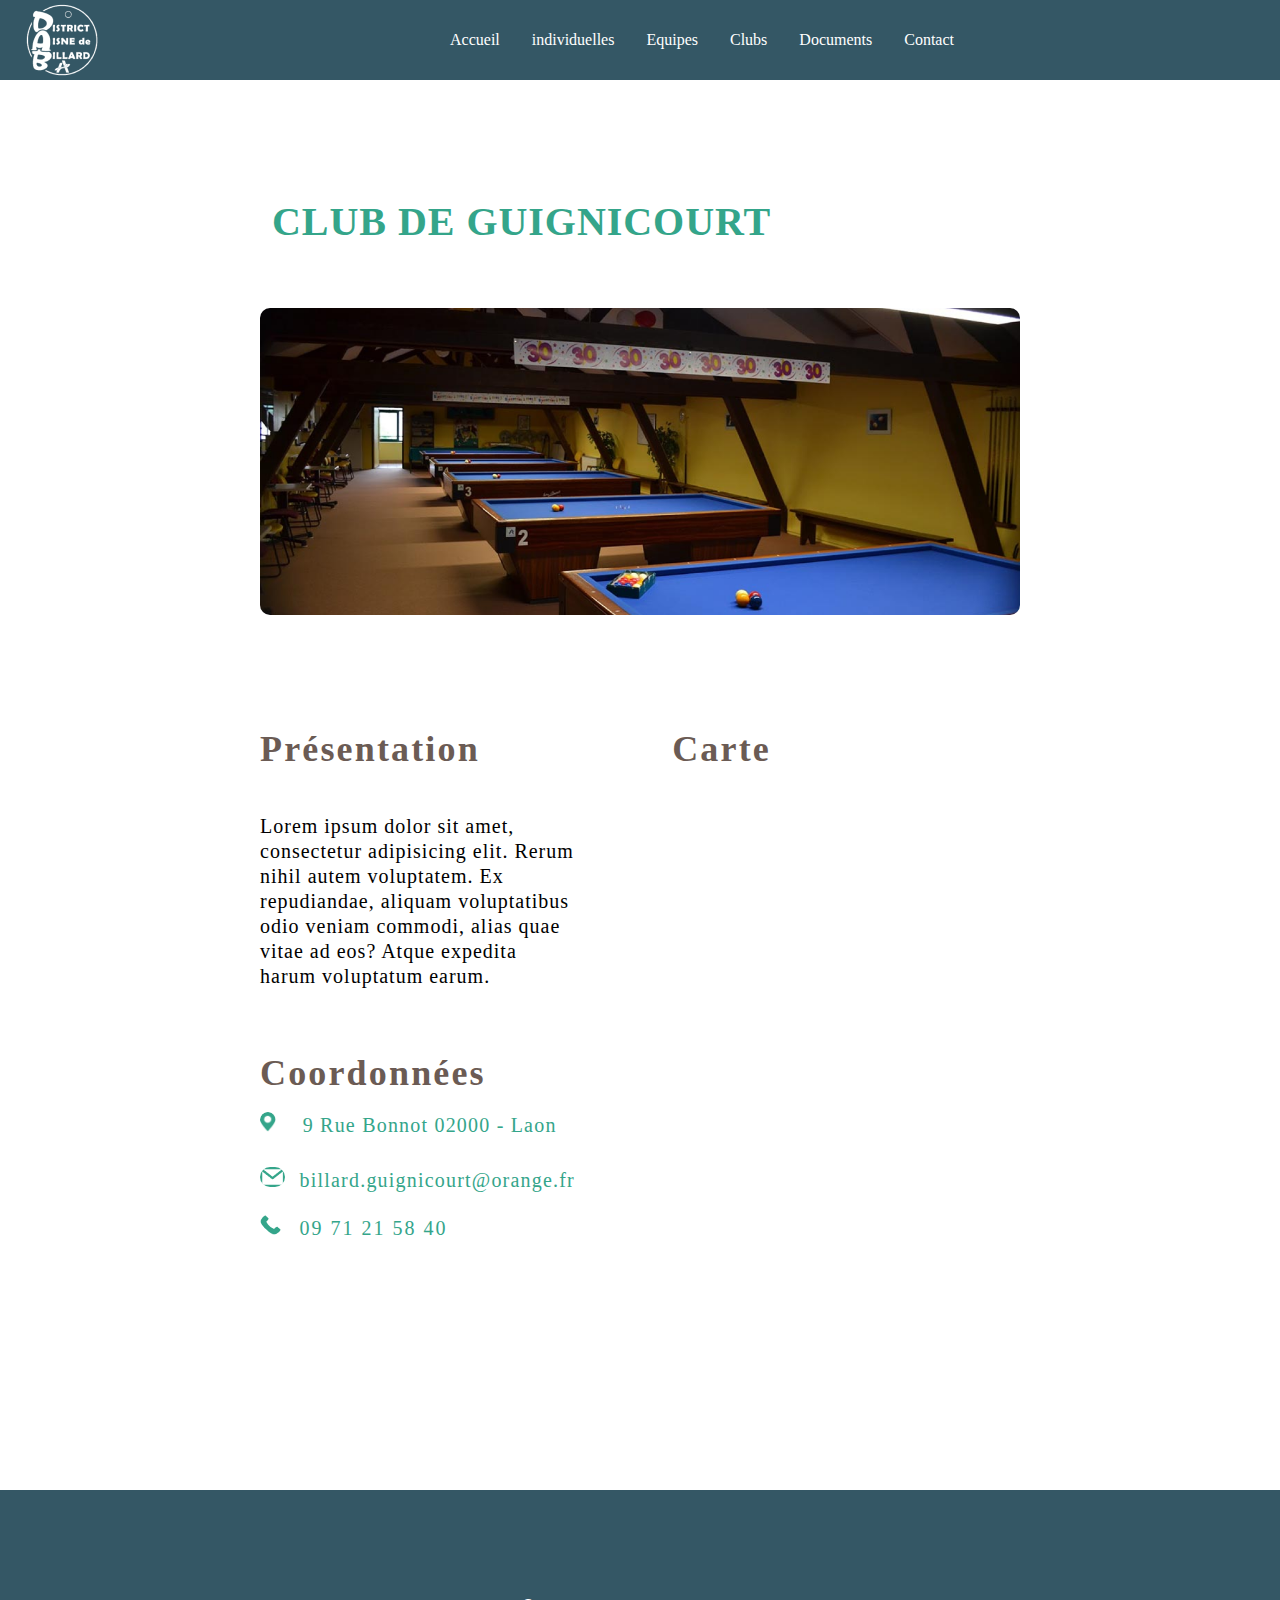
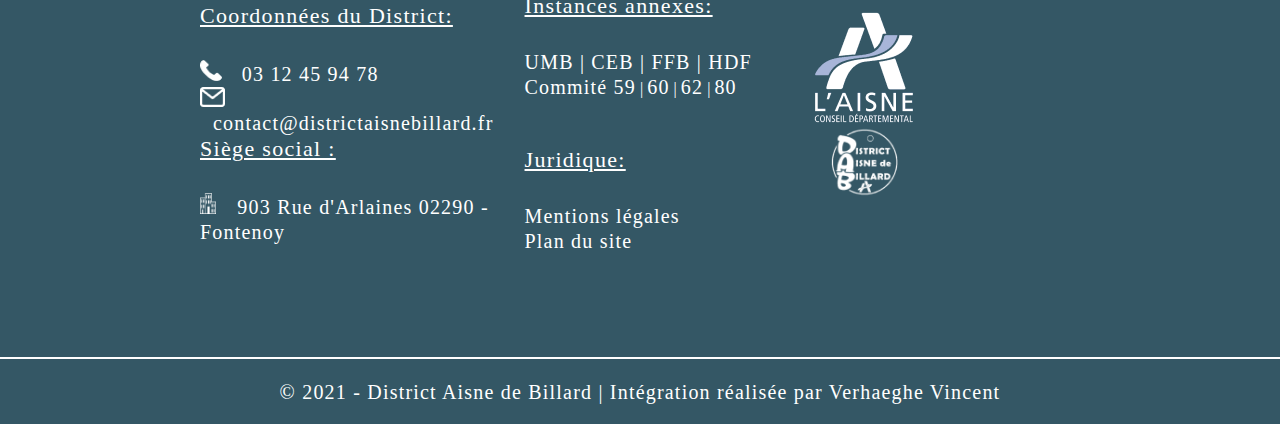
==== Eval TP CSS/index.html @ 7f6559de "Ajout du dossier contenant le TP" ====
<!DOCTYPE html>
<html lang="fr">
<head>
    <meta charset="UTF-8">
    <meta http-equiv="X-UA-Compatible" content="IE=edge">
    <meta name="Reproduction d'une page web editer su Figma" content="Club de billard de Guignicourtsitué dans l'Aisne">
    <title>Club de Guignicourt</title>
    <link rel="stylesheet" href="./webfiles/css/Style.css">
    <link rel="icon" href="scr/img/favicone.png">
<body>
    <header>  
      <nav class="navbar">
        <img src="scr/img/dab1.png" alt="logo">
        <ul class="navbar-menu">
          <li><a href="#">Accueil</a></li>
          <li><a href="#">individuelles</a></li>
          <li><a href="#">Equipes</a></li>
          <li><a href="#">Clubs</a></li>
          <li><a href="#">Documents</a></li>
          <li><a href="#">Contact</a></li>
        </ul>
        <div class="navbar-toggle">
          <span></span>
          <span></span>
          <span></span>
        </div>
      </nav>
    </header>

    <main>  
      <h1>club de guignicourt</h1>
      <img src="scr/img/photo.png" alt="Image haut main">

      <section id="block">
        <section id="blockleft">
          <article id="text">
            <h2 id="presentation">Présentation</h2>
            <p>Lorem ipsum dolor sit amet, consectetur adipisicing elit. 
            Rerum nihil autem voluptatem. Ex repudiandae,
            aliquam voluptatibus odio veniam commodi,
            alias quae vitae ad eos? Atque expedita harum voluptatum earum.</p>
          </article>

          <article id="coord">
            <h2>Coordonnées</h2>

            <div id="divadresse">
              <img src="scr/img/lieu.png" alt="Logo adresse" id="lieuicone">
              <a href="https://goo.gl/maps/quXatyzyXp793NTG6" id="lienmap" target="_blank">9 Rue Bonnot 02000 - Laon</a>
            </div>

            <div id="divmail">
              <img src="scr/img/mail.png" alt="Logo adresse email" id="mailicone">
              <a href="mailto:billard.guignicourt@orange.fr" id="lienmail" target="_blank">billard.guignicourt@orange.fr</a>
            </div>

            <div id="divtel">
             <img src="scr/img/tel.png" alt="Logo numero de telephone" id="telicone">
              <a href="tel:+33971215840" id="lientel" target="_blank">09 71 21 58 40</a>
            </div>
          </article>
        </section>

        <article id="map">
          <h2 id="carte">Carte</h2> 
          <iframe src="https://www.google.com/maps/embed?pb=!1m18!1m12!1m3!1d2587.515332547467!2d3.6246289158628344!3d49.56916745835005!2m3!1f0!2f0!3f0!3m2!1i1024!2i768!4f13.1!3m3!1m2!1s0x47e84b468bb71609%3A0x9dffcbc1cf0bfb18!2s9%20Rue%20Bonnot%2C%2002000%20Laon!5e0!3m2!1sfr!2sfr!4v1678277375880!5m2!1sfr!2sfr" style="border:0;" allowfullscreen="" loading="lazy" referrerpolicy="no-referrer-when-downgrade" id="gmap"></iframe>
        </article>
      </section>
    </main>

    <footer>
      <section id="partleft">
       <p>Coordonnées du District:</p>
        <div id="telfoot">
          <img src="scr/img/telwhite.png" alt="Icone numero de telephone footer" id="telicone">
          <a href="tel:+33312459478" id="lientelfoot" target="_blank">03 12 45 94 78</a>
        </div>

        <div id="divmailfoot">
          <img src="scr/img/mailwhite.png" alt="Icone adresse email footer" id="mailicone">
          <a href="mailto:contact@districtaisnebillard.fr" id="lienmailfoot" target="_blank">contact@districtaisnebillard.fr</a>
        </div>

       <p>Siège social :</p>
        <div id="adressfoot">
          <img src="scr/img/lieuwhite.png" alt="Icone adresse footer" id="lieuicone">
          <a href="https://goo.gl/maps/vFhkdouAgykxEcxCA" id="lienmapfoot" target="_blank">903 Rue d'Arlaines 02290 - Fontenoy</a>
        </div>
      </section>

      <section id="partrigth">
       <p>Instances annexes:</p>
        <div class="linkfoot">
          <a href="https://www.umb-carom.org/cm.aspx?id=312" target="_blank">UMB</a>
          <span>|</span>
          <a href="https://www.eurobillard.org/" target="_blank">CEB</a>
          <span>|</span>
          <a href="https://www.ffbillard.com/" target="_blank">FFB</a>
          <span>|</span>
          <a href="https://www.hdf-billard.fr/" target="_blank">HDF</a>
        </div>
        <div class="linkfoot1">
          <a href="https://www.hdf-billard.fr/" target="_blank">Commité 59</a>
          <span>|</span>
          <a href="http://comite-oise-de-billard.e-monsite.com/" target="_blank">60</a>
          <span>|</span>
          <a href="https://www.hdf-billard.fr/" target="_blank">62</a>
          <span>|</span>
          <a href="https://somme-billard.fr/" target="_blank">80</a>
        </div>
          <p>Juridique:</p>
          <a href="#" target="_blank" class="juri">Mentions légales</a>
          <a href="#" target="_blank" class="juri">Plan du site</a>
      </section>

        <div id="logofoot">
         <img src="scr/img/aisne1.png" alt="logo Aisne" id="logo1">
         <img src="scr/img/dab1.png" alt="logo district" id="logo2">
        </div>
  
    </footer>
    <section id="endbar">
      <p>© 2021 - District Aisne de Billard | Intégration réalisée par Verhaeghe Vincent</p>
    </section>
</body>
</html>
---- Eval TP CSS/webfiles/css/Style.css ----
*{
margin: 0;
padding: 0;
}

/*Debut HEADER*/

header{
width: 100%;
background: #345765;
}
header nav {
display: flex;
max-width: 1920px;
margin: auto;
justify-content: space-between;
align-items: center;
}
header nav ul{
display: flex;
list-style: none;
}
header nav a{
color: #FFFFFF;
padding: 1rem;
display: block;
text-decoration: none;
}
header nav ul li:hover{
text-decoration: underline;
}
header nav img{
width: 124px;
height: 80px;
}

/*Fin HEADER*/
/*Debut Main*/

main{
margin-top: 112px;
margin-left: 260px;
margin-right: 260px;
margin-bottom: 120px;
max-width: 1400px;
}
main h1{
margin: auto;
font-family: 'Montserrat';
font-style: normal;
font-weight: 700;
font-size: 40px;
line-height: 60px;
letter-spacing: 0.06rem;
text-transform: uppercase;
color: #34A58A;
margin-bottom: 56px;
margin-left: 12px;
}
main img{
object-fit: cover;
width: 100%;
border-radius: 10px;
margin-bottom: 112px;
}
#block{
display: flex;
}
#blockleft{
display: flex;
flex-direction: column;
width: 66%;
}
#divadresse a:hover{
text-decoration: underline;
}
#divmail a:hover{
text-decoration: underline;
}
#divtel a:hover{
text-decoration: underline;
}
#map{
margin-left: 93.68px;
}
main h2{
font-family: 'Montserrat';
font-style: normal;
font-weight: 600;
font-size: 36px;
line-height: 36px;
letter-spacing: 0.06em;
color: #6B5B54;
}
#presentation{
height: 83.33px;
}
main p{
left: 260px;
top: 1085px;
font-family: 'Lato';
font-style: normal;
font-weight: 300;
font-size: 20px;
line-height: 25px;
letter-spacing: 0.05em;
color: #000000;
padding-bottom: 66px;
}
#lieuicone{
height: 20.2px;
width: 16.33px;
margin: 0;
}
#lienmap{
margin-left: 22.4px;
font-family: 'Lato';
font-style: normal;
font-weight: 400;
font-size: 20px;
line-height: 25px;
text-decoration: none;
letter-spacing: 0.06em;
color: #34A58A;
}
#gmap{
width: 547.67px;
height: 552.6px;
max-width: 100%;
}
#carte{
height: 83px;
}
#divadresse{
margin-bottom: 29px;
margin-top: 21px;
}
#mailicone{
height: 20px;
width: 25.12px;
margin: 0;
}
#lienmail{
margin-left: 10.47px;
font-family: 'Lato';
font-style: normal;
font-weight: 400;
font-size: 20px;
line-height: 25px;
letter-spacing: 0.06em;
text-decoration: none;
color: rgba(52, 165, 138, 1);
}
#divmail{
margin-bottom: 21px;
}
#telicone{
height: 20.87;
width: 21.8px;
margin: 0;
}
#lientel{
margin-left: 13.65px;
font-family: 'Lato';
font-style: normal;
font-weight: 400;
font-size: 20px;
line-height: 25px;
letter-spacing: 0.1em;
text-decoration: none;
color: rgba(52, 165, 138, 1);
}

/*Fin Main*/
/*Debut Footer*/

footer{
display: flex;
background: #345765;
height: 466.74px;
}
footer section{
width: 50%;
}
footer a{
font-family: 'Lato';
font-style: normal;
font-weight: 400;
font-size: 20px;
line-height: 25px;
color: #FFFFFF;
text-decoration: none;
letter-spacing: 0.06em;
}
footer p{
margin-bottom: 32px;
font-family: 'Montserrat';
font-style: normal;
font-weight: 500;
font-size: 22px;
line-height: 25px;
letter-spacing: 0.06em;
text-decoration-line: underline;
color: #FFFFFF;
}
#partleft{
width: 40%;
max-width: 961px;
display: flex;
flex-direction: column;
justify-content: center;
padding-left: 200px;
}
#partrigth{
width: 40%;
display: flex;
flex-direction: column;
justify-content: center;
padding-left: 31px;
}
#logofoot{
display: flex;
width: 20%;
flex-direction: column;
width: 115px;
height: 115px;
margin-right: 358px;
}
#logo1{
margin-top: 120px;
}
#logo2{
margin-bottom: 70px;
}
#endbar{
margin-top: 2px;
background: #345765;
text-align: center;
font-family: 'Montserrat';
font-style: normal;
font-weight: 300;
font-size: 20px;
line-height: 25px;
letter-spacing: 0.06em;
color: #FFFFFF;
padding-top: 21px;
padding-bottom: 19px;
}
#lientelfoot{
text-decoration: none;
margin-left: 16px;
font-family: 'Lato';
font-style: normal;
font-weight: 400;
font-size: 20px;
line-height: 25px;
letter-spacing: 0.06em;
color: rgba(255, 255, 255, 1);
}
#divmailfooter{
margin-top: 16px;
margin-bottom: 32px;
}
#lienmailfoot{
text-decoration: none;
margin-left: 13px;
font-family: 'Lato';
font-style: normal;
font-weight: 400;
font-size: 20px;
line-height: 25px;
letter-spacing: 0.06em;
color: rgba(255, 255, 255, 1);
}
#lienmapfoot{
text-decoration: none;
margin-left: 17px;
font-family: 'Lato';
font-style: normal;
font-weight: 400;
font-size: 20px;
line-height: 25px;
letter-spacing: 0.06em;
color: rgba(255, 255, 255, 1);
}
.linkfoot{
color: white;
font-family: 'Lato';
font-style: normal;
font-weight: 400;
font-size: 20px;
line-height: 25px;
letter-spacing: 0.06em;
}
.linkfoot1{
margin-bottom: 47px;
color: white;
}
footer section div a:hover{
    text-decoration: underline;
    }
    #telfoot a:hover{
        text-decoration: underline;
        }
        #divmailfoot a:hover{
            text-decoration: underline;
            }
            #adressfoot a:hover{
                text-decoration: underline;
                }
                .juri:hover{
                    text-decoration: underline;
                    }
                

/*Fin Footer*/

/*-----------Responsive Design tablette 1024px-----------*/
@media screen and (max-width:1024px) {

#presentation{
text-align: center;
}
main p{
text-align: center;
}
#coord{
text-align: center;
}
main{
margin: 0;
}
main h1{
font-size: 30px;
text-align: center;
}
#block{
display: flex;
flex-direction: column;
align-items: center;
}
#map{
margin: auto;
padding-top: 50px;
}
#carte{
text-align: center;
}
footer{
display: flex;
}
#partleft{
padding: 0;
}
#logofoot{
margin: 0;
}
}

/*-----------Responsive Design mobile 768px-----------*/
@media screen and (max-width:768px) {
    .navbar-menu {
        display: flex;
        justify-content: space-between;
        align-items: center;
        width: 50%;
        height: 100%;
        }    
        .navbar-menu a {
        font-size: 18px;
        text-decoration: none;
        color: white;
        padding: 0 10px;
        }    
        .navbar-toggle {
        display: none;
        cursor: pointer;
        }    
        .navbar-toggle span {
        display: block;
        width: 25px;
        height: 3px;
        background-color: white;
        margin: 5px;
        transition: transform 0.3s ease-in-out;
        }
        .navbar-menu {
        display: none;
        }
        .navbar-toggle {
        display: block;
        }
        .navbar-toggle.active span:nth-child(1) {
        transform: rotate(45deg) translate(5px, 5px);
        }
        .navbar-toggle.active span:nth-child(2) {
        transform: scale(0);
        }
        .navbar-toggle.active span:nth-child(3) {
        transform: rotate(-45deg) translate(5px, -5px);
        }     
        .navbar-toggle.active {
        transform: rotate(45deg);
        }
        .navbar-toggle.active ~ .navbar-menu {
        display: block;
        position: absolute;
        top: 60px;
        width: 100%;
        background-color: #333;
        padding: 10px 20px;
        }
        .navbar-menu a {
        display: block;
        padding: 10px 0;
        border-bottom: 1px solid white;
        }
header ul {
    width: 30px;
    height: 30px;
    background: #34A58A;
    justify-content: flex-end;
    border-top: 2px solid white;
    position: relative;
}
footer{
height: 1125px;
display: flex;
flex-direction: column;
justify-content: center;
align-items: center;
}
#partleft{
width: auto;
max-width: auto;
padding: 0;
align-items: center;
}
#partrigth{
width: auto;
max-width: auto;
padding: 0;
align-items: center;
}
}
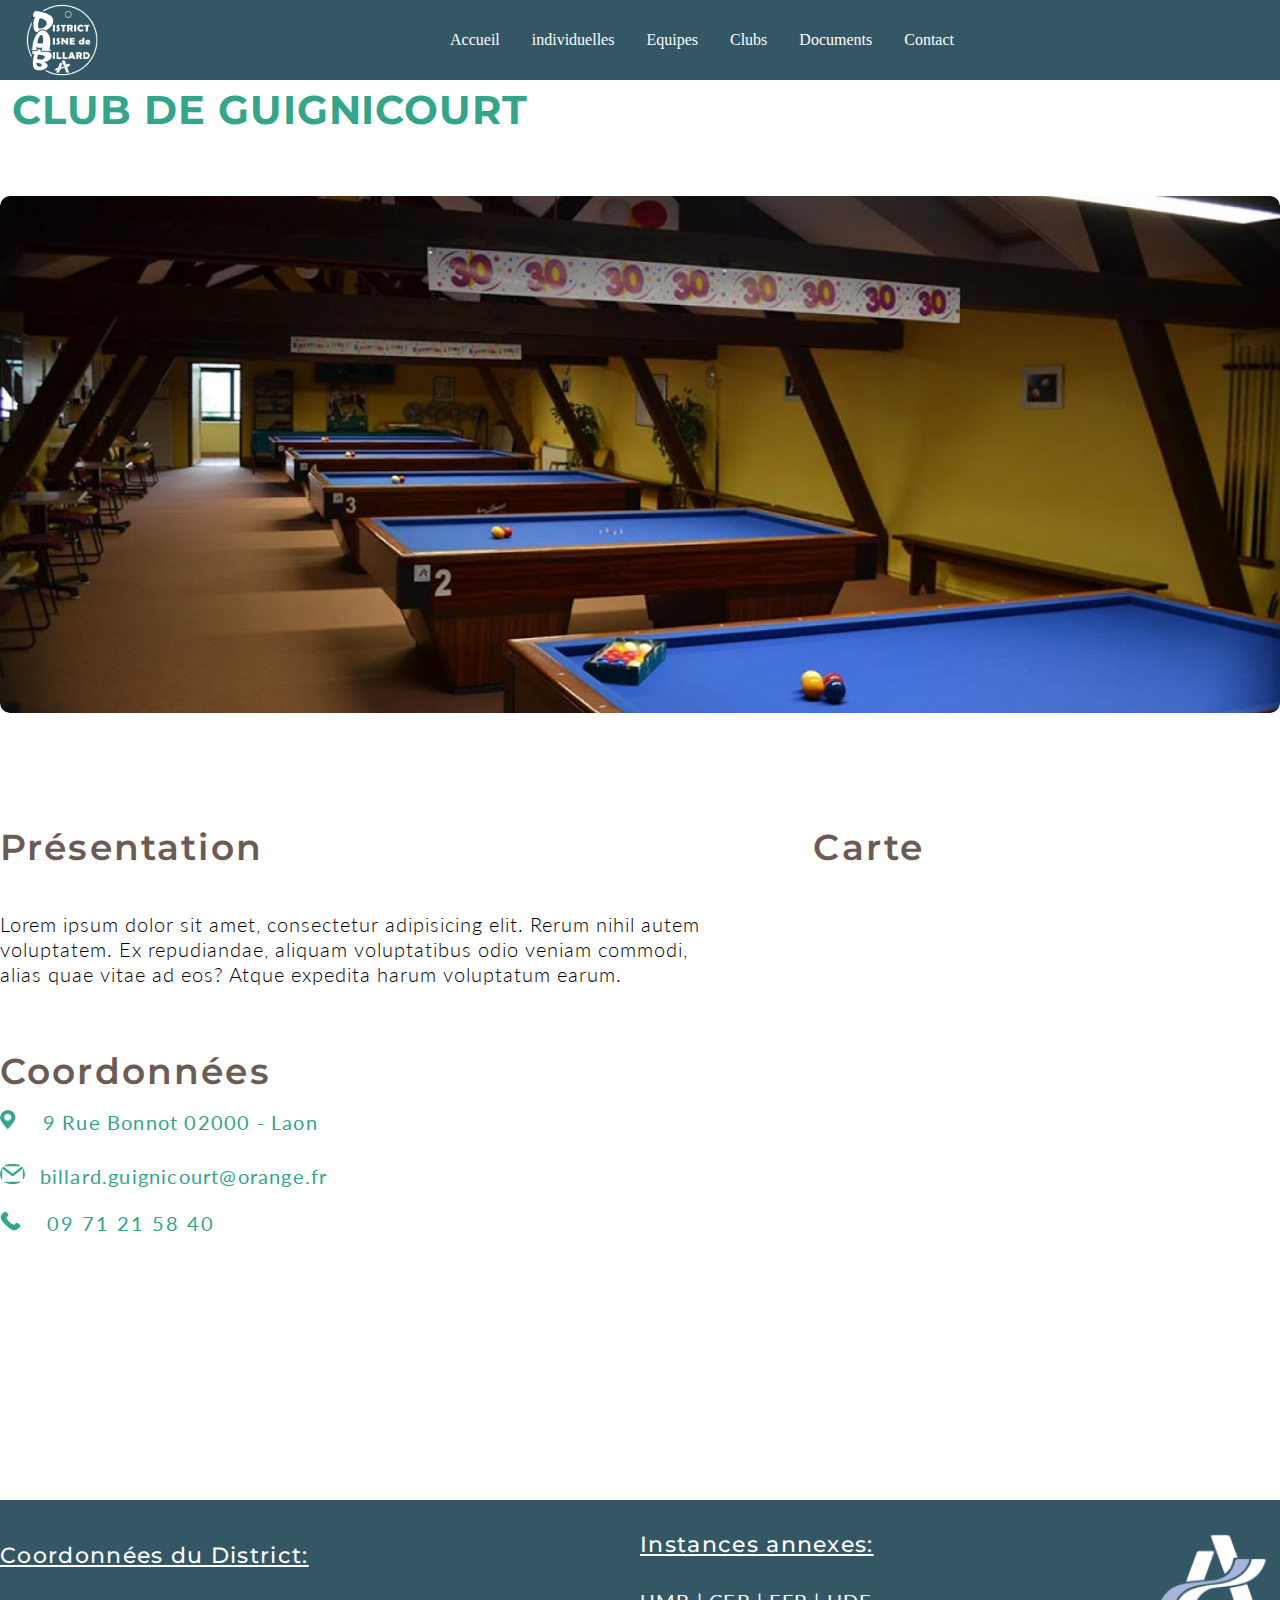
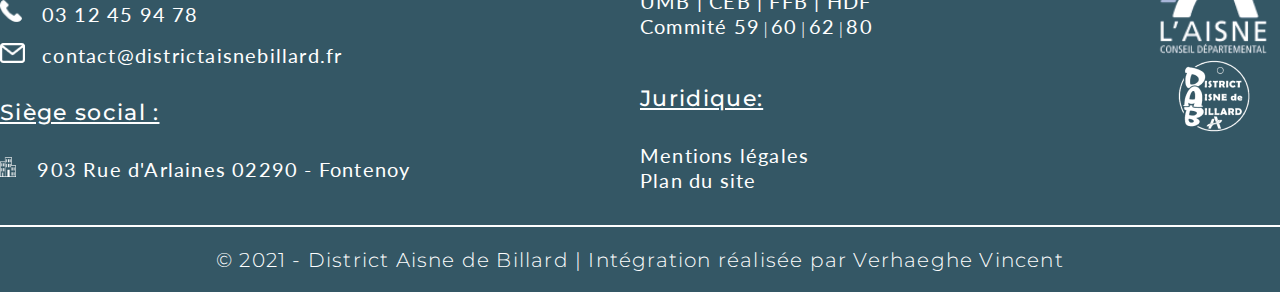
==== commit 1efd1bc1: "Ajout des TP's" ====
--- a/Eval TP CSS/index.html
+++ b/Eval TP CSS/index.html
@@ -69,6 +69,7 @@
     </main>
 
     <footer>
+      <div id="foot1">
       <section id="partleft">
        <p>Coordonnées du District:</p>
         <div id="telfoot">
@@ -117,7 +118,7 @@
          <img src="scr/img/aisne1.png" alt="logo Aisne" id="logo1">
          <img src="scr/img/dab1.png" alt="logo district" id="logo2">
         </div>
-  
+      </div>
     </footer>
     <section id="endbar">
       <p>© 2021 - District Aisne de Billard | Intégration réalisée par Verhaeghe Vincent</p>
--- a/Eval TP CSS/webfiles/css/Style.css
+++ b/Eval TP CSS/webfiles/css/Style.css
@@ -1,4 +1,5 @@
 
+@import url('https://fonts.googleapis.com/css2?family=Lato:ital,wght@0,100;0,300;0,400;0,700;0,900;1,100;1,300;1,400;1,700;1,900&family=Montserrat:ital,wght@0,100;0,200;0,300;0,400;0,500;0,600;0,700;0,800;0,900;1,100;1,200;1,300;1,400;1,500;1,600;1,700;1,800;1,900&display=swap');
 *{
 margin: 0;
 padding: 0;
@@ -29,6 +30,7 @@
 }
 header nav ul li:hover{
 text-decoration: underline;
+color: aliceblue;
 }
 header nav img{
 width: 124px;
@@ -39,30 +41,27 @@
 /*Debut Main*/
 
 main{
-margin-top: 112px;
-margin-left: 260px;
-margin-right: 260px;
-margin-bottom: 120px;
 max-width: 1400px;
+margin: auto;
 }
 main h1{
 margin: auto;
 font-family: 'Montserrat';
 font-style: normal;
 font-weight: 700;
-font-size: 40px;
+font-size: 2.5rem;
 line-height: 60px;
 letter-spacing: 0.06rem;
 text-transform: uppercase;
 color: #34A58A;
-margin-bottom: 56px;
-margin-left: 12px;
+margin-bottom: 3.5rem;
+margin-left: 0.75rem;
 }
 main img{
 object-fit: cover;
 width: 100%;
 border-radius: 10px;
-margin-bottom: 112px;
+margin-bottom: 7rem;
 }
 #block{
 display: flex;
@@ -82,13 +81,14 @@
 text-decoration: underline;
 }
 #map{
-margin-left: 93.68px;
+margin-left: 5.855rem;
+padding-bottom: 2rem;
 }
 main h2{
 font-family: 'Montserrat';
 font-style: normal;
 font-weight: 600;
-font-size: 36px;
+font-size: 2.25rem;
 line-height: 36px;
 letter-spacing: 0.06em;
 color: #6B5B54;
@@ -106,7 +106,7 @@
 line-height: 25px;
 letter-spacing: 0.05em;
 color: #000000;
-padding-bottom: 66px;
+padding-bottom: 4.125rem;
 }
 #lieuicone{
 height: 20.2px;
@@ -114,11 +114,11 @@
 margin: 0;
 }
 #lienmap{
-margin-left: 22.4px;
-font-family: 'Lato';
-font-style: normal;
-font-weight: 400;
-font-size: 20px;
+margin-left: 1.4rem;
+font-family: 'Lato';
+font-style: normal;
+font-weight: 400;
+font-size: 1.25rem;
 line-height: 25px;
 text-decoration: none;
 letter-spacing: 0.06em;
@@ -133,8 +133,8 @@
 height: 83px;
 }
 #divadresse{
-margin-bottom: 29px;
-margin-top: 21px;
+margin-bottom: 1.813rem;
+margin-top: 1.313rem;
 }
 #mailicone{
 height: 20px;
@@ -142,11 +142,11 @@
 margin: 0;
 }
 #lienmail{
-margin-left: 10.47px;
-font-family: 'Lato';
-font-style: normal;
-font-weight: 400;
-font-size: 20px;
+margin-left: 0.654rem;
+font-family: 'Lato';
+font-style: normal;
+font-weight: 400;
+font-size: 1.25rem;
 line-height: 25px;
 letter-spacing: 0.06em;
 text-decoration: none;
@@ -161,11 +161,11 @@
 margin: 0;
 }
 #lientel{
-margin-left: 13.65px;
-font-family: 'Lato';
-font-style: normal;
-font-weight: 400;
-font-size: 20px;
+margin-left: 1.313rem;
+font-family: 'Lato';
+font-style: normal;
+font-weight: 400;
+font-size: 1.25rem;
 line-height: 25px;
 letter-spacing: 0.1em;
 text-decoration: none;
@@ -176,12 +176,17 @@
 /*Debut Footer*/
 
 footer{
-display: flex;
 background: #345765;
-height: 466.74px;
+padding-top: 2rem;
+padding-bottom: 2rem;
 }
 footer section{
 width: 50%;
+}
+#foot1{
+display: flex;
+max-width: 1400px;
+margin: auto;
 }
 footer a{
 font-family: 'Lato';
@@ -198,88 +203,76 @@
 font-family: 'Montserrat';
 font-style: normal;
 font-weight: 500;
-font-size: 22px;
+font-size: 1.375rem;
 line-height: 25px;
 letter-spacing: 0.06em;
 text-decoration-line: underline;
 color: #FFFFFF;
 }
 #partleft{
-width: 40%;
 max-width: 961px;
 display: flex;
 flex-direction: column;
 justify-content: center;
-padding-left: 200px;
 }
 #partrigth{
 width: 40%;
 display: flex;
 flex-direction: column;
 justify-content: center;
-padding-left: 31px;
 }
 #logofoot{
 display: flex;
-width: 20%;
-flex-direction: column;
-width: 115px;
-height: 115px;
-margin-right: 358px;
-}
-#logo1{
-margin-top: 120px;
-}
-#logo2{
-margin-bottom: 70px;
+flex-direction: column;
 }
 #endbar{
-margin-top: 2px;
+margin-top: 0.125rem;
 background: #345765;
 text-align: center;
 font-family: 'Montserrat';
 font-style: normal;
 font-weight: 300;
-font-size: 20px;
+font-size: 1.25rem;
 line-height: 25px;
 letter-spacing: 0.06em;
 color: #FFFFFF;
-padding-top: 21px;
-padding-bottom: 19px;
+padding-top: 1.313rem;
+padding-bottom: 1.188rem;
 }
 #lientelfoot{
 text-decoration: none;
-margin-left: 16px;
-font-family: 'Lato';
-font-style: normal;
-font-weight: 400;
-font-size: 20px;
+margin-left: 1rem;
+font-family: 'Lato';
+font-style: normal;
+font-weight: 400;
+font-size: 1.25rem;
 line-height: 25px;
 letter-spacing: 0.06em;
 color: rgba(255, 255, 255, 1);
 }
-#divmailfooter{
-margin-top: 16px;
-margin-bottom: 32px;
+#divmailfoot{
+margin-top: 1rem;
+margin-bottom: 2rem;
 }
 #lienmailfoot{
 text-decoration: none;
-margin-left: 13px;
-font-family: 'Lato';
-font-style: normal;
-font-weight: 400;
-font-size: 20px;
+margin-left: 0.813rem;
+font-family: 'Lato';
+font-style: normal;
+font-weight: 400;
+font-size: 1.25rem;
 line-height: 25px;
 letter-spacing: 0.06em;
 color: rgba(255, 255, 255, 1);
+
 }
 #lienmapfoot{
 text-decoration: none;
-margin-left: 17px;
-font-family: 'Lato';
-font-style: normal;
-font-weight: 400;
-font-size: 20px;
+margin-left: 1.063rem;
+font-family: 'Lato';
+font-style: normal;
+font-weight: 400;
+font-size: 1.25rem;
 line-height: 25px;
 letter-spacing: 0.06em;
 color: rgba(255, 255, 255, 1);
@@ -289,12 +282,12 @@
 font-family: 'Lato';
 font-style: normal;
 font-weight: 400;
-font-size: 20px;
+font-size: 1.25rem;
 line-height: 25px;
 letter-spacing: 0.06em;
 }
 .linkfoot1{
-margin-bottom: 47px;
+margin-bottom: 2.938rem;
 color: white;
 }
 footer section div a:hover{
@@ -332,7 +325,7 @@
 margin: 0;
 }
 main h1{
-font-size: 30px;
+font-size: 1.875rem;
 text-align: center;
 }
 #block{
@@ -342,7 +335,7 @@
 }
 #map{
 margin: auto;
-padding-top: 50px;
+padding-top: 3.125rem;
 }
 #carte{
 text-align: center;
@@ -359,73 +352,74 @@
 }
 
 /*-----------Responsive Design mobile 768px-----------*/
+
 @media screen and (max-width:768px) {
-    .navbar-menu {
-        display: flex;
-        justify-content: space-between;
-        align-items: center;
-        width: 50%;
-        height: 100%;
-        }    
-        .navbar-menu a {
-        font-size: 18px;
-        text-decoration: none;
-        color: white;
-        padding: 0 10px;
-        }    
-        .navbar-toggle {
-        display: none;
-        cursor: pointer;
-        }    
-        .navbar-toggle span {
-        display: block;
-        width: 25px;
-        height: 3px;
-        background-color: white;
-        margin: 5px;
-        transition: transform 0.3s ease-in-out;
-        }
-        .navbar-menu {
-        display: none;
-        }
-        .navbar-toggle {
-        display: block;
-        }
-        .navbar-toggle.active span:nth-child(1) {
-        transform: rotate(45deg) translate(5px, 5px);
-        }
-        .navbar-toggle.active span:nth-child(2) {
-        transform: scale(0);
-        }
-        .navbar-toggle.active span:nth-child(3) {
-        transform: rotate(-45deg) translate(5px, -5px);
-        }     
-        .navbar-toggle.active {
-        transform: rotate(45deg);
-        }
-        .navbar-toggle.active ~ .navbar-menu {
-        display: block;
-        position: absolute;
-        top: 60px;
-        width: 100%;
-        background-color: #333;
-        padding: 10px 20px;
-        }
-        .navbar-menu a {
-        display: block;
-        padding: 10px 0;
-        border-bottom: 1px solid white;
-        }
+.navbar-menu {
+display: flex;
+justify-content: space-between;
+align-items: center;
+width: 50%;
+height: 100%;
+}    
+.navbar-menu a {
+font-size: 1.125rem;
+text-decoration: none;
+color: white;
+padding: 0 0.625rem;
+}    
+.navbar-toggle {
+display: none;
+cursor: pointer;
+}    
+.navbar-toggle span {
+display: block;
+width: 25px;
+height: 3px;
+background-color: white;
+margin: 0.313rem;
+transition: transform 0.3s ease-in-out;
+}
+.navbar-menu {
+display: none;
+}
+.navbar-toggle {
+display: block;
+}
+.navbar-toggle.active span:nth-child(1) {
+transform: rotate(45deg) translate(5px, 5px);
+}
+.navbar-toggle.active span:nth-child(2) {
+transform: scale(0);
+}
+.navbar-toggle.active span:nth-child(3) {
+transform: rotate(-45deg) translate(5px, -5px);
+}     
+.navbar-toggle.active {
+transform: rotate(45deg);
+}
+.navbar-toggle.active ~ .navbar-menu {
+display: block;
+position: absolute;
+top: 60px;
+width: 100%;
+background-color: #333;
+padding: 0.625rem 1.25rem;
+}
+.navbar-menu a {
+display: block;
+padding: 0.625rem 0;
+border-bottom: 1px solid white;
+}
 header ul {
-    width: 30px;
-    height: 30px;
-    background: #34A58A;
-    justify-content: flex-end;
-    border-top: 2px solid white;
-    position: relative;
+width: 30px;
+height: 30px;
+background: #34A58A;
+justify-content: flex-end;
+border-top: 2px solid white;
+position: relative;
 }
 footer{
-height: 1125px;
+
 display: flex;
 flex-direction: column;
 justify-content: center;
@@ -443,4 +437,18 @@
 padding: 0;
 align-items: center;
 }
+#foot1{
+    display: flex;
+    flex-direction: column;
+}
+#logo1 {
+    width: 100px;
+    height: 100px;
+    margin: auto;
+}
+#logo2 {
+    width: 150px;
+    height: 100px;
+    margin: auto;
+}
 }